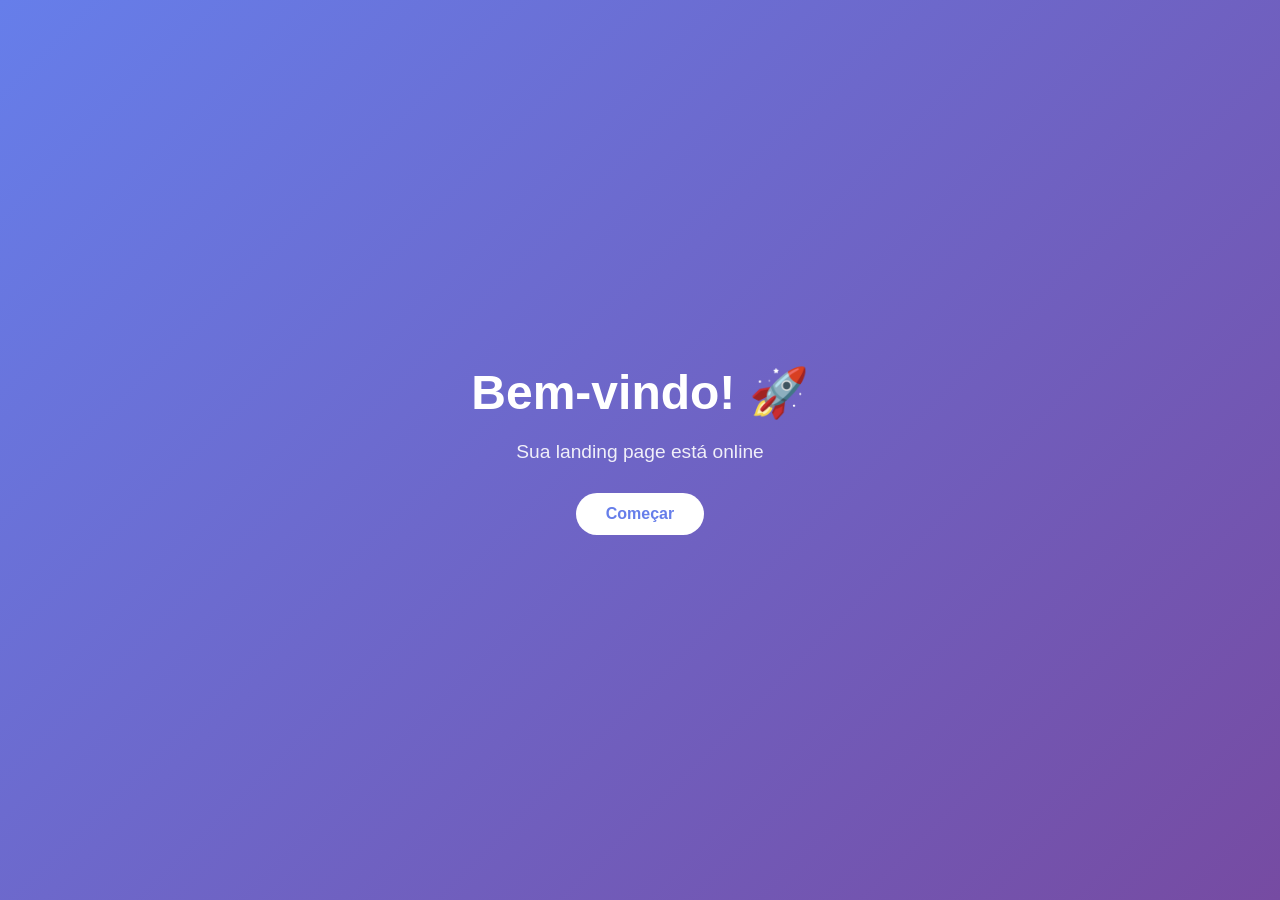
==== landing-page/index.html @ 83d9891a "Create index.html Add landing-page directory with basic landing page" ====
<!DOCTYPE html>
<html lang="pt-BR">
<head>
    <meta charset="UTF-8">
    <meta name="viewport" content="width=device-width, initial-scale=1.0">
    <title>Landing Page</title>
    <style>
        * {
            margin: 0;
            padding: 0;
            box-sizing: border-box;
        }
        body {
            font-family: -apple-system, BlinkMacSystemFont, 'Segoe UI', Roboto, Oxygen, Ubuntu, Cantarell, sans-serif;
            background: linear-gradient(135deg, #667eea 0%, #764ba2 100%);
            min-height: 100vh;
            display: flex;
            align-items: center;
            justify-content: center;
        }
        .container {
            text-align: center;
            color: white;
            padding: 40px;
        }
        h1 {
            font-size: 3em;
            margin-bottom: 20px;
            font-weight: 700;
        }
        p {
            font-size: 1.2em;
            opacity: 0.9;
            margin-bottom: 30px;
        }
        .btn {
            display: inline-block;
            padding: 12px 30px;
            background: white;
            color: #667eea;
            text-decoration: none;
            border-radius: 50px;
            font-weight: 600;
            transition: transform 0.3s, box-shadow 0.3s;
        }
        .btn:hover {
            transform: translateY(-2px);
            box-shadow: 0 10px 20px rgba(0, 0, 0, 0.2);
        }
    </style>
</head>
<body>
    <div class="container">
        <h1>Bem-vindo! 🚀</h1>
        <p>Sua landing page está online</p>
        <a href="#" class="btn">Começar</a>
    </div>
</body>
</html>
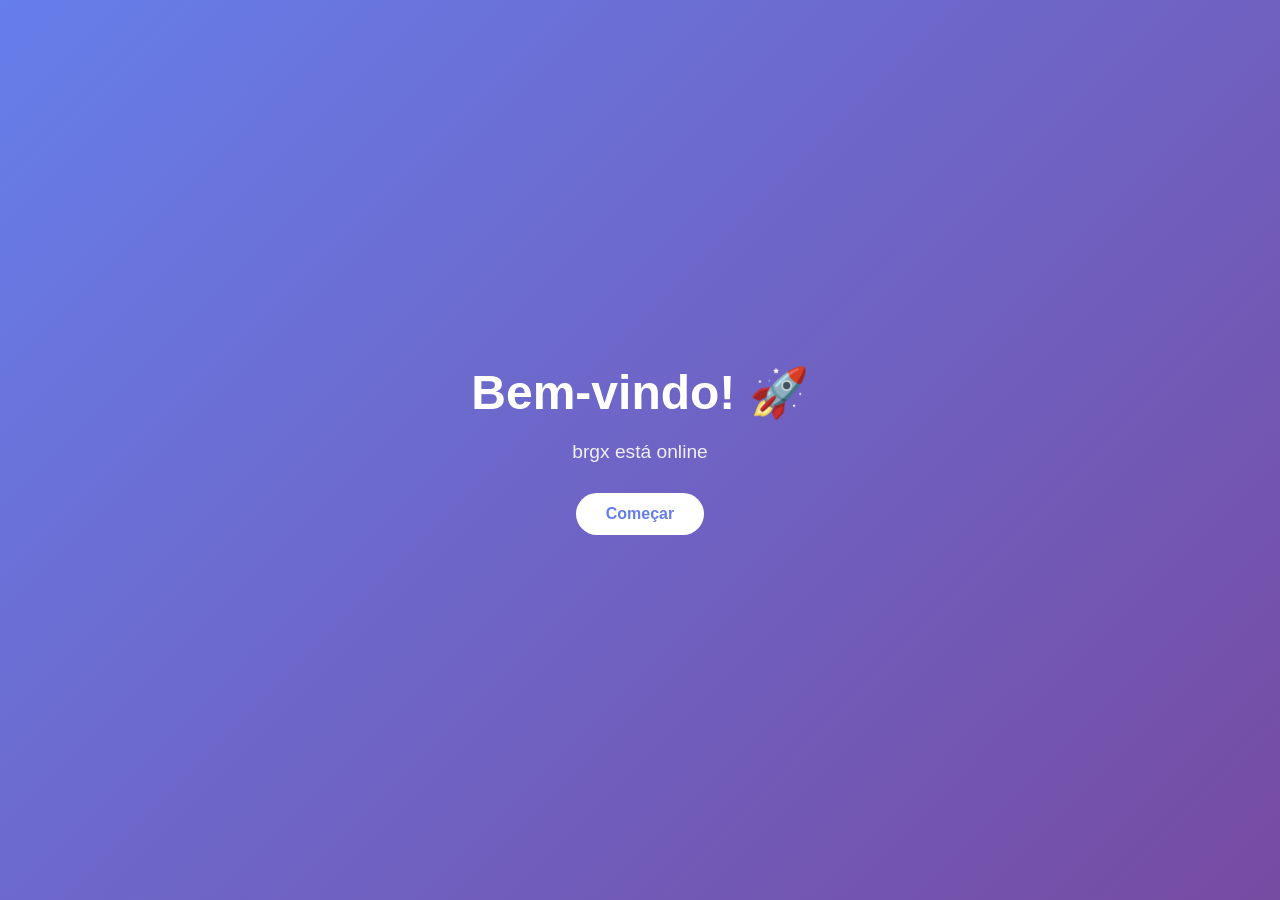
==== commit 16c8d09b: "Update index.html" ====
--- a/landing-page/index.html
+++ b/landing-page/index.html
@@ -3,7 +3,7 @@
 <head>
     <meta charset="UTF-8">
     <meta name="viewport" content="width=device-width, initial-scale=1.0">
-    <title>Landing Page</title>
+    <title>brgx - Landing Page</title>
     <style>
         * {
             margin: 0;
@@ -52,7 +52,7 @@
 <body>
     <div class="container">
         <h1>Bem-vindo! 🚀</h1>
-        <p>Sua landing page está online</p>
+        <p>brgx está online</p>
         <a href="#" class="btn">Começar</a>
     </div>
 </body>
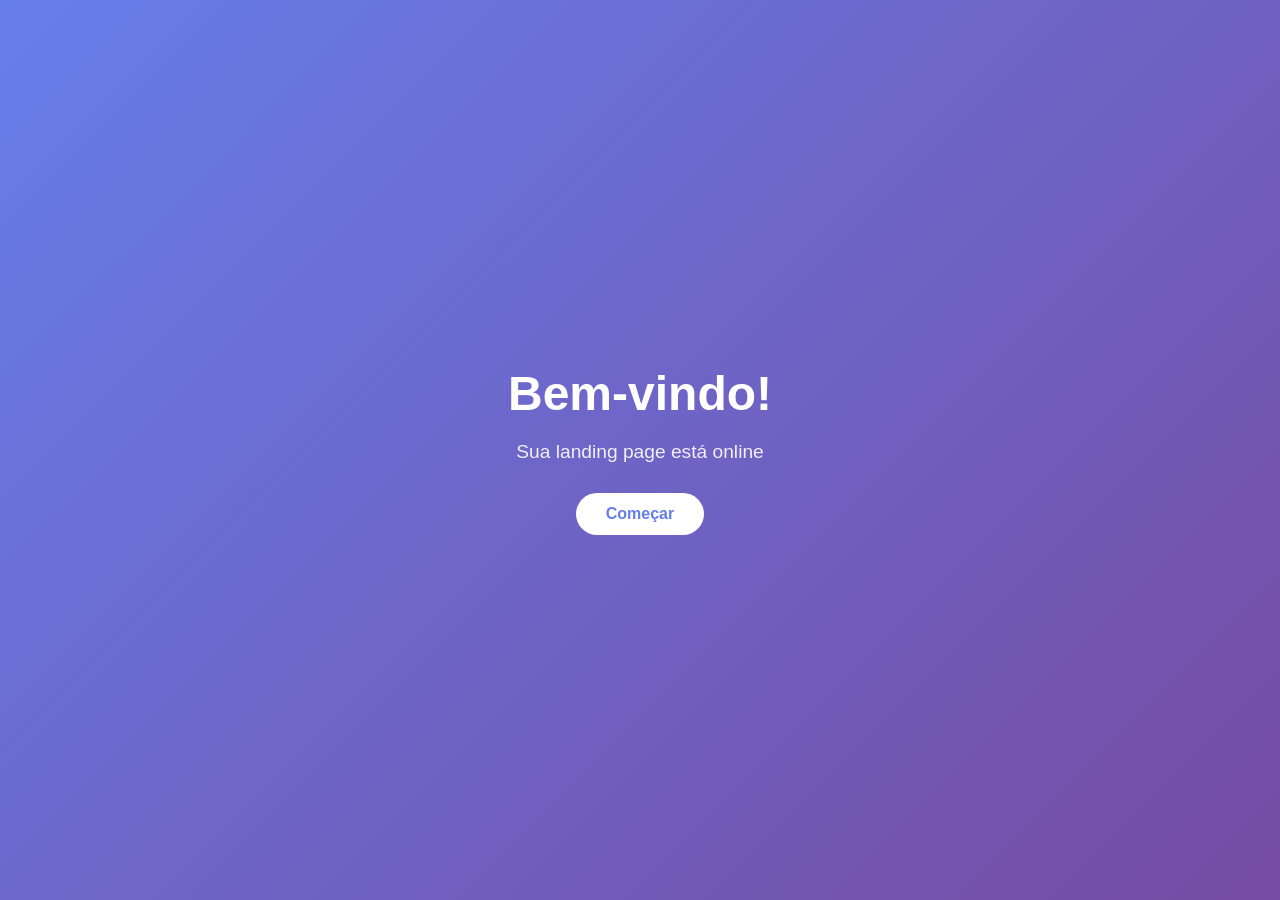
==== commit 08314897: "Update index.html" ====
--- a/landing-page/index.html
+++ b/landing-page/index.html
@@ -3,7 +3,7 @@
 <head>
     <meta charset="UTF-8">
     <meta name="viewport" content="width=device-width, initial-scale=1.0">
-    <title>brgx - Landing Page</title>
+    <title>Landing Page</title>
     <style>
         * {
             margin: 0;
@@ -51,8 +51,8 @@
 </head>
 <body>
     <div class="container">
-        <h1>Bem-vindo! 🚀</h1>
-        <p>brgx está online</p>
+        <h1>Bem-vindo!</h1>
+        <p>Sua landing page está online</p>
         <a href="#" class="btn">Começar</a>
     </div>
 </body>
